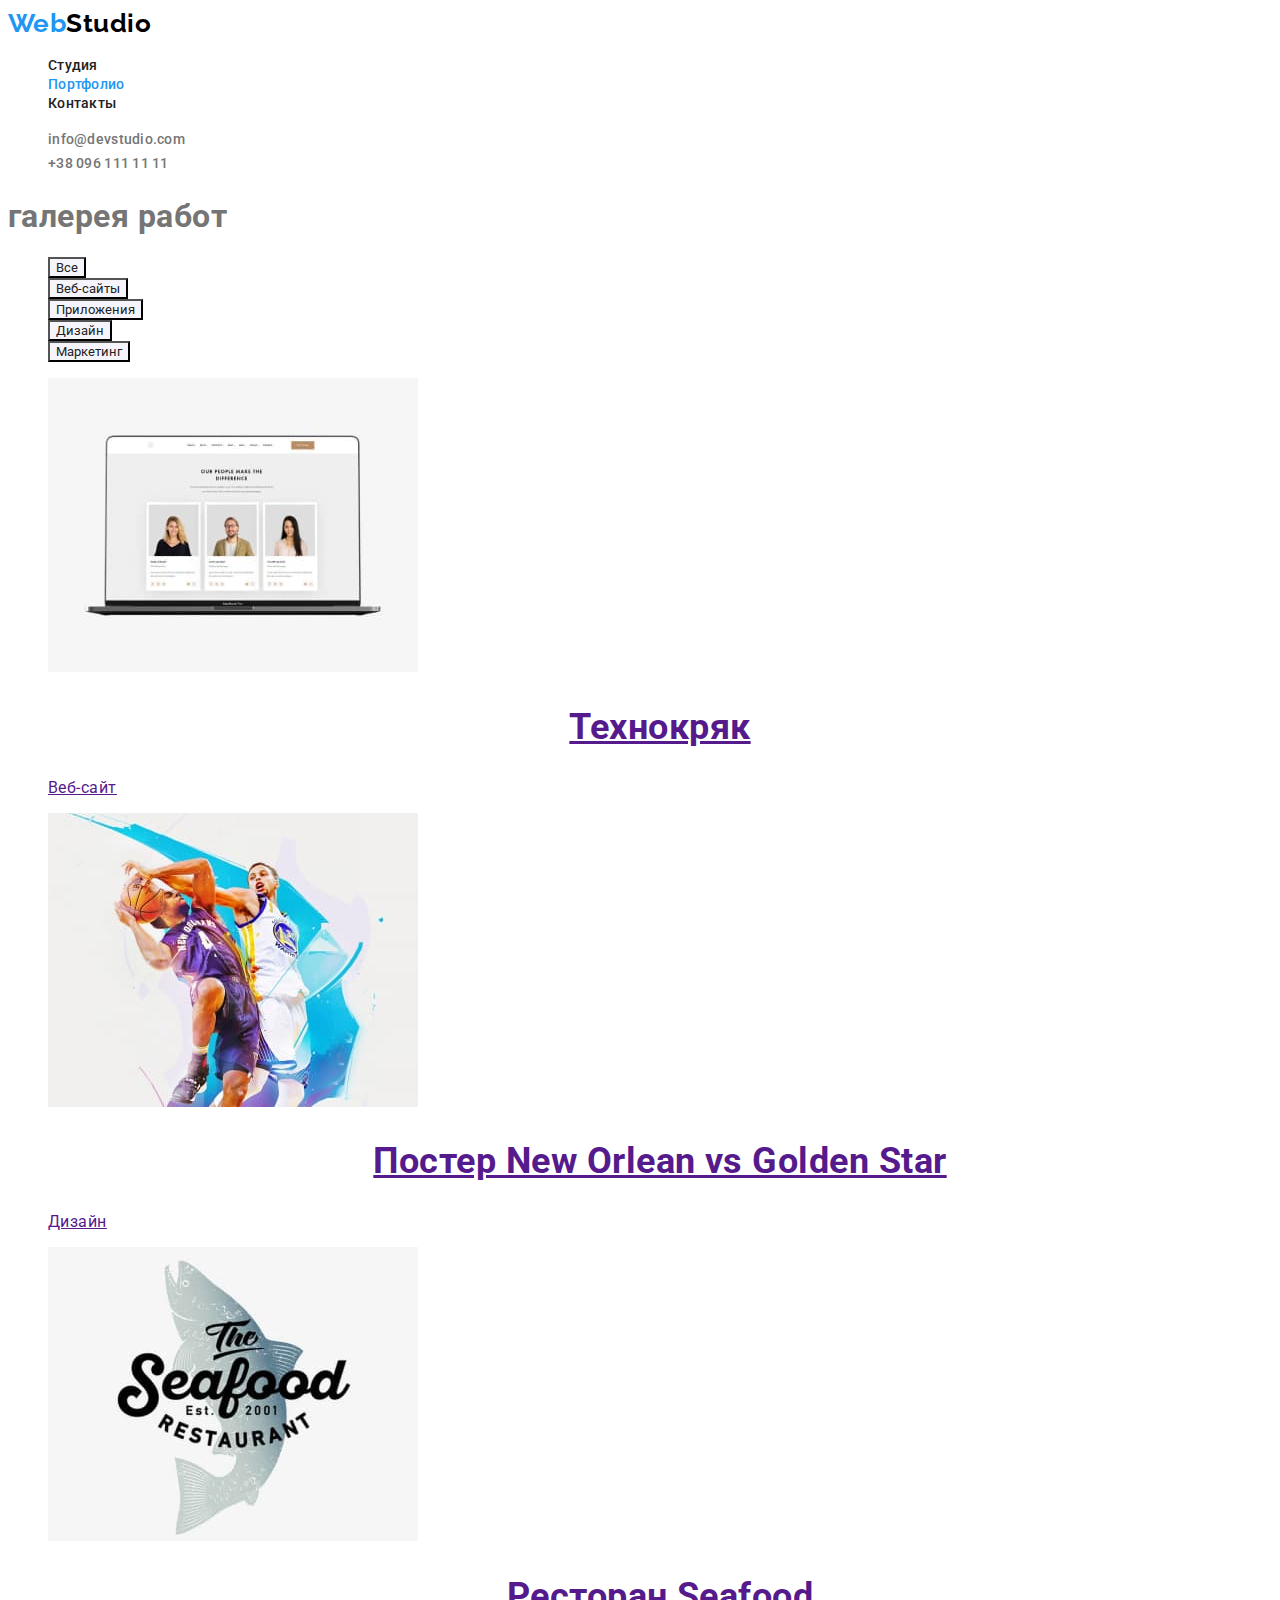
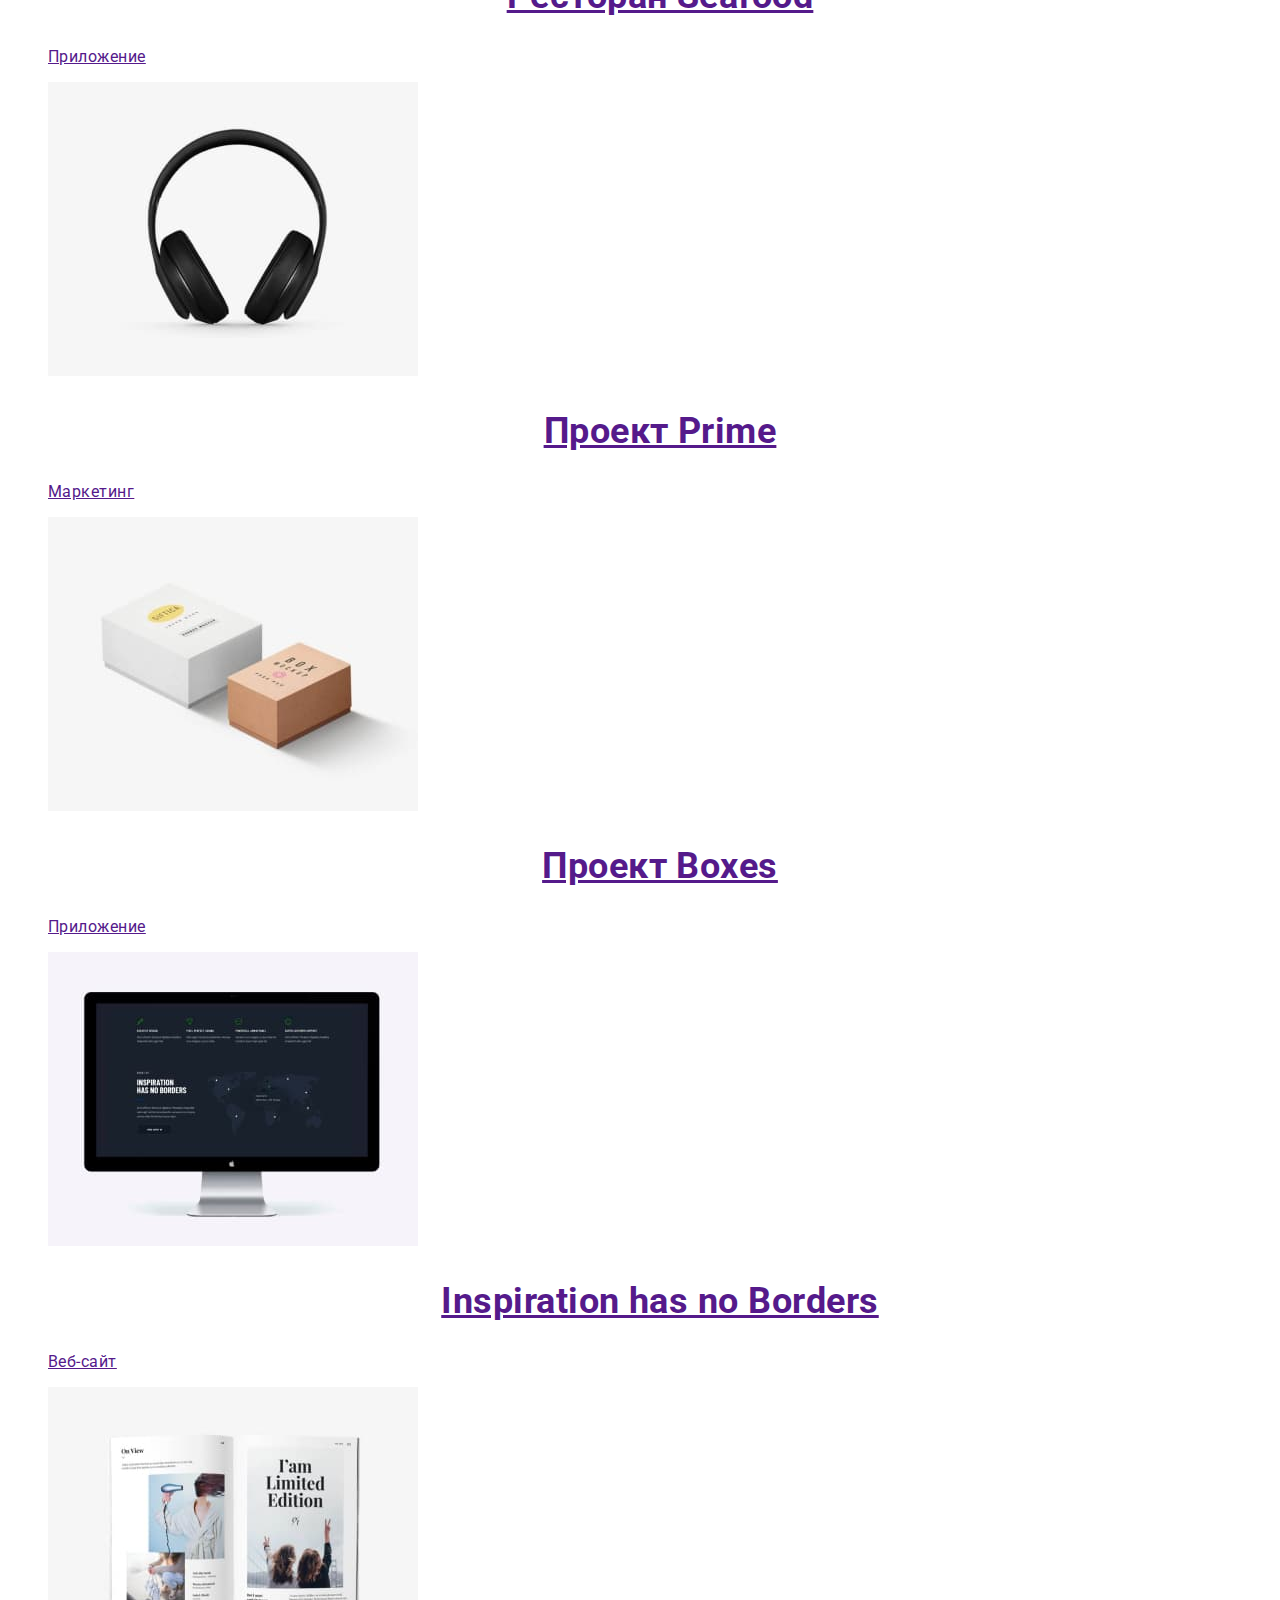
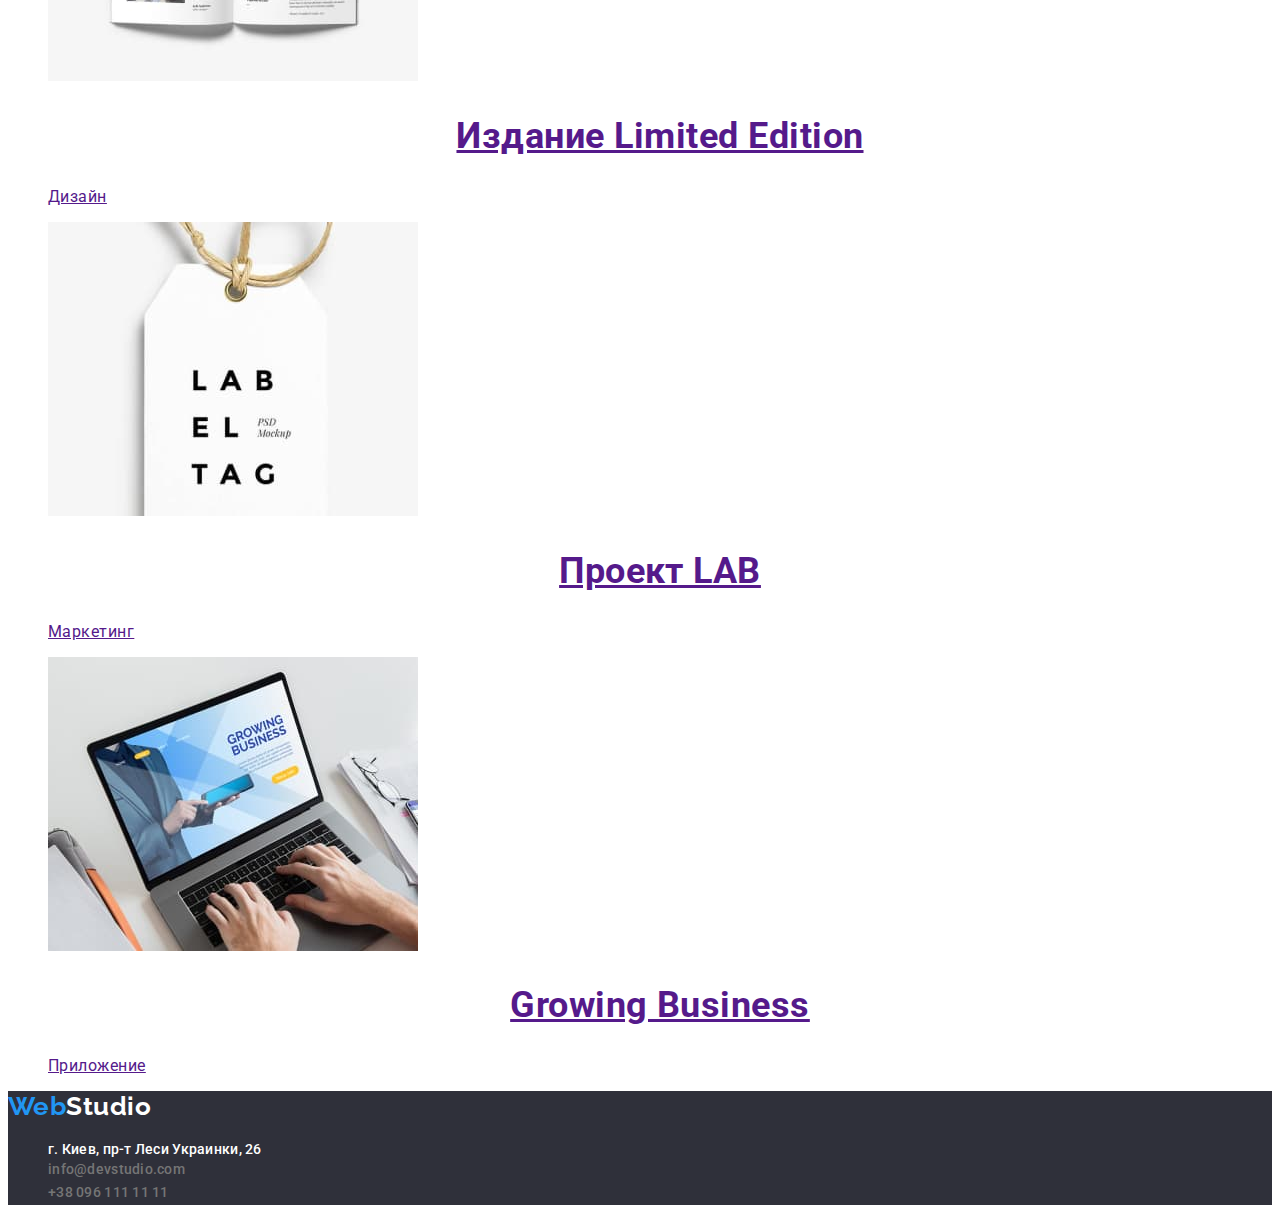
==== portfolio.html @ 2b444dae "добавляет файл портфолио и стили css" ====
<!DOCTYPE html>
<html lang="ru">
  <head>
    <meta charset="UTF-8" />
    <meta http-equiv="X-UA-Compatible" content="IE=edge" />
    <meta name="viewport" content="width=device-width, initial-scale=1.0" />
    <title>Портфолио</title>
    <link
      href="https://fonts.googleapis.com/css2?family=Raleway:wght@700&family=Roboto:wght@400;500;700;900&display=swap"
      rel="stylesheet"
    />
    <link rel="stylesheet" href="./css/styles.css" />
  </head>

  <body>
    <!-- Шапка сайта -->
    <header>
      <nav>
        <a href="./index.html" class="logo"><span class="accent">Web</span>Studio</a>
        <ul class="site-nav list">
          <li><a href="./index.html" class="link">Студия</a></li>
          <li><a href="./portfolio.html" class="link current">Портфолио</a></li>
          <li><a href="" class="link">Контакты</a></li>
        </ul>
      </nav>
      <!-- ЧИ МОЖНА ТУТ ЗАЛИШИТИ КЛАС БЕЗ ТИРЕ? -->
      <ul class="contacts-list">
        <li><a href="mailto:info@devstudio.com" class="link">info@devstudio.com</a></li>
        <li><a href="tel:+380961111111" class="link">+38 096 111 11 11</a></li>
      </ul>
    </header>

    <main>
      <!-- фильтр-навигация по портфолио -->
      <section>
        <h1 class="fitler">галерея работ</h1>
        <ul>
          <li><button type="button" class="button link">Все</button></li>
          <li><button type="button" class="button link">Веб-сайты</button></li>
          <li><button type="button" class="button link">Приложения</button></li>
          <li><button type="button" class="button link">Дизайн</button></li>
          <li><button type="button" class="button link">Маркетинг</button></li>
        </ul>
      </section>

      <!-- примеры работ -->

      <section class="project">
        <ul>
          <li>
            <a href="">
              <img src="./images/img8.jpg" alt="Сайт технокряк на мониторе ноутбука" width="370" />
              <h2 class="title">Технокряк</h2>
              <p class="describtion">Веб-сайт</p></a
            >
          </li>
          <li>
            <a href="">
              <img src="./images/img9.jpg" alt="Два боскетболиста с мячем на постере" width="370" />
              <h2 class="title">Постер New Orlean vs Golden Star</h2>
              <p class="describtion">Дизайн</p></a
            >
          </li>
          <li>
            <a href="">
              <img src="./images/img10.jpg" alt="Логотип Ресторана Seafood" width="370" />
              <h2 class="title">Ресторан Seafood</h2>
              <p class="describtion">Приложение</p></a
            >
          </li>
          <li>
            <a href="">
              <img src="./images/img11.jpg" alt="Наушники" width="370" />
              <h2 class="title">Проект Prime</h2>
              <p class="describtion">Маркетинг</p></a
            >
          </li>
          <li>
            <a href="">
              <img src="./images/img12.jpg" alt="Пример коробок" width="370" />
              <h2 class="title">Проект Boxes</h2>
              <p class="describtion">Приложение</p></a
            >
          </li>
          <li>
            <a href="">
              <img src="./images/img13.jpg" alt="Сайт на мониторе" width="370" />
              <h2 class="title">Inspiration has no Borders</h2>
              <p class="describtion">Веб-сайт</p></a
            >
          </li>
          <li>
            <a href="">
              <img src="./images/img14.jpg" alt="Разворот журнала" width="370" />
              <h2 class="title">Издание Limited Edition</h2>
              <p class="describtion">Дизайн</p></a
            >
          </li>
          <li>
            <a href="">
              <img src="./images/img15.jpg" alt="Пример бирки для одежды" width="370" />
              <h2 class="title">Проект LAB</h2>
              <p class="describtion">Маркетинг</p></a
            >
          </li>
          <li>
            <a href="">
              <img src="./images/img16.jpg" alt="Ноутбук с сайтом" width="370" />
              <h2 class="title">Growing Business</h2>
              <p class="describtion">Приложение</p></a
            >
          </li>
        </ul>
      </section>
    </main>
    <!-- Футер -->
    <footer>
      <a href="./index.html" class="logo footer"><span class="accent">Web</span>Studio</a>
      <address>
        <ul class="contacts-list">
          <li>
            <a
              href="https://www.google.com.ua/maps"
              target="_blank"
              rel="noopener noreferrer"
              class="address"
            >
              г. Киев, пр-т Леси Украинки, 26</a
            >
          </li>
          <li><a href="mailto:info@devstudio.com" class="link">info@devstudio.com</a></li>
          <li><a href="tel:+380961111111" class="link">+38 096 111 11 11</a></li>
        </ul>
      </address>
    </footer>
  </body>
</html>
---- css/styles.css ----
:root {
  --primary-text-color--: #757575;
  --title-text-color--: #212121;
  --accent-color--: #2196f3;
  --logo-title-color--: #000000;
  --button-color--: #ffffff;
  --button-bcr-color--: #f5f4fa;
  --hero-bcr-color--: #2f303a;
}

body {
  background-color: var(--button-color--);
  color: var(--primary-text-color--);
  font-family: Roboto, sans-serif;
  letter-spacing: 0.03em;
}

h2 {
  font-weight: 700;
  font-size: 36px;
  line-height: 1.17;
  text-align: center;
}

/*-- Шапка сайта --*/
.logo {
  color: var(--logo-title-color--);
  font-family: Raleway, cursive;
  font-weight: 700;
  font-size: 26px;
  line-height: 1.2;
  text-decoration: none;
}
.logo .accent {
  color: var(--accent-color--);
}

ul {
  list-style: none;
}

.site-nav .link {
  color: var(--title-text-color--);
  font-weight: 500;
  font-size: 14px;
  line-height: 1.14;
  letter-spacing: 0.02em;
  text-decoration: none;
}
.site-nav .link:hover,
.site-nav .link:focus,
.site-nav .link:active {
  color: var(--accent-color--);
}
.site-nav .link.current {
  color: var(--accent-color--);
}
.contacts-list a {
  color: var(--primary-text-color--);
  font-weight: 500;
  font-size: 14px;
  line-height: 1.14;
  letter-spacing: 0.02em;
  text-decoration: none;
}
.contacts-list .link:hover,
.contacts-list .link:focus {
  color: var(--accent-color--);
}

/* Hero */
.hero {
  background-color: var(--hero-bcr-color--);
}
.hero .title {
  color: var(--button-color--);
  font-weight: 900;
  font-size: 44px;
  line-height: 1.4;
  letter-spacing: 0.06em;
  text-align: center;
}
.button {
  color: var(--title-text-color--);
  background-color: var(--button-bcr-color--);
  font-family: inherit;
  cursor: pointer;
}
.button.link:hover,
.button.link:focus,
.button.link:active {
  color: var(--button-color--);
  background-color: var(--accent-color--);
}

.button.hero {
  color: var(--button-color--);
  background-color: var(--accent-color--);
  font-weight: 700;
  font-size: 16px;
  line-height: 1.9;
}

/*  Наши преимущества */
.features-list .title {
  color: var(--title-text-color--);
  font-weight: 700;
  font-size: 14px;
  line-height: 1.14;
  text-transform: uppercase;
}

.features-list .text {
  font-size: 14px;
  line-height: 1.71;
}
/* Примеры работ */
.example .title {
  color: var(--title-text-color--);
}

/* Команда */
.team-list .title {
  font-weight: 500;
  font-size: 16px;
  line-height: 1.18;
}
.team {
  background-color: #f5f4fa;
}
.team .title,
.team-list .title {
  color: var(--title-text-color--);
}

.team p {
  font-size: 16px;
  line-height: 1.18;
}
/* футер */
footer {
  background-color: var(--hero-bcr-color--);
}
.logo.footer {
  color: var(--button-color--);
  font-family: Raleway, cursive;
  font-weight: 700;
  font-size: 26px;
  line-height: 1.2;
  text-decoration: none;
}

.logo.footer .accent {
  color: var(--accent-color--);
}
/* .contacts-list.footer .accent{
  color: #ffffff;
} */
.contacts-list .address {
  color: var(--button-color--);
  font-style: normal;
}

.contacts-list .address:hover,
.contacts-list .address:focus,
.contacts-list .address:active {
  color: var(--accent-color--);
}

.contacts-list .link {
  font-style: normal;
  font-size: 14px;
  line-height: 1.7;
}
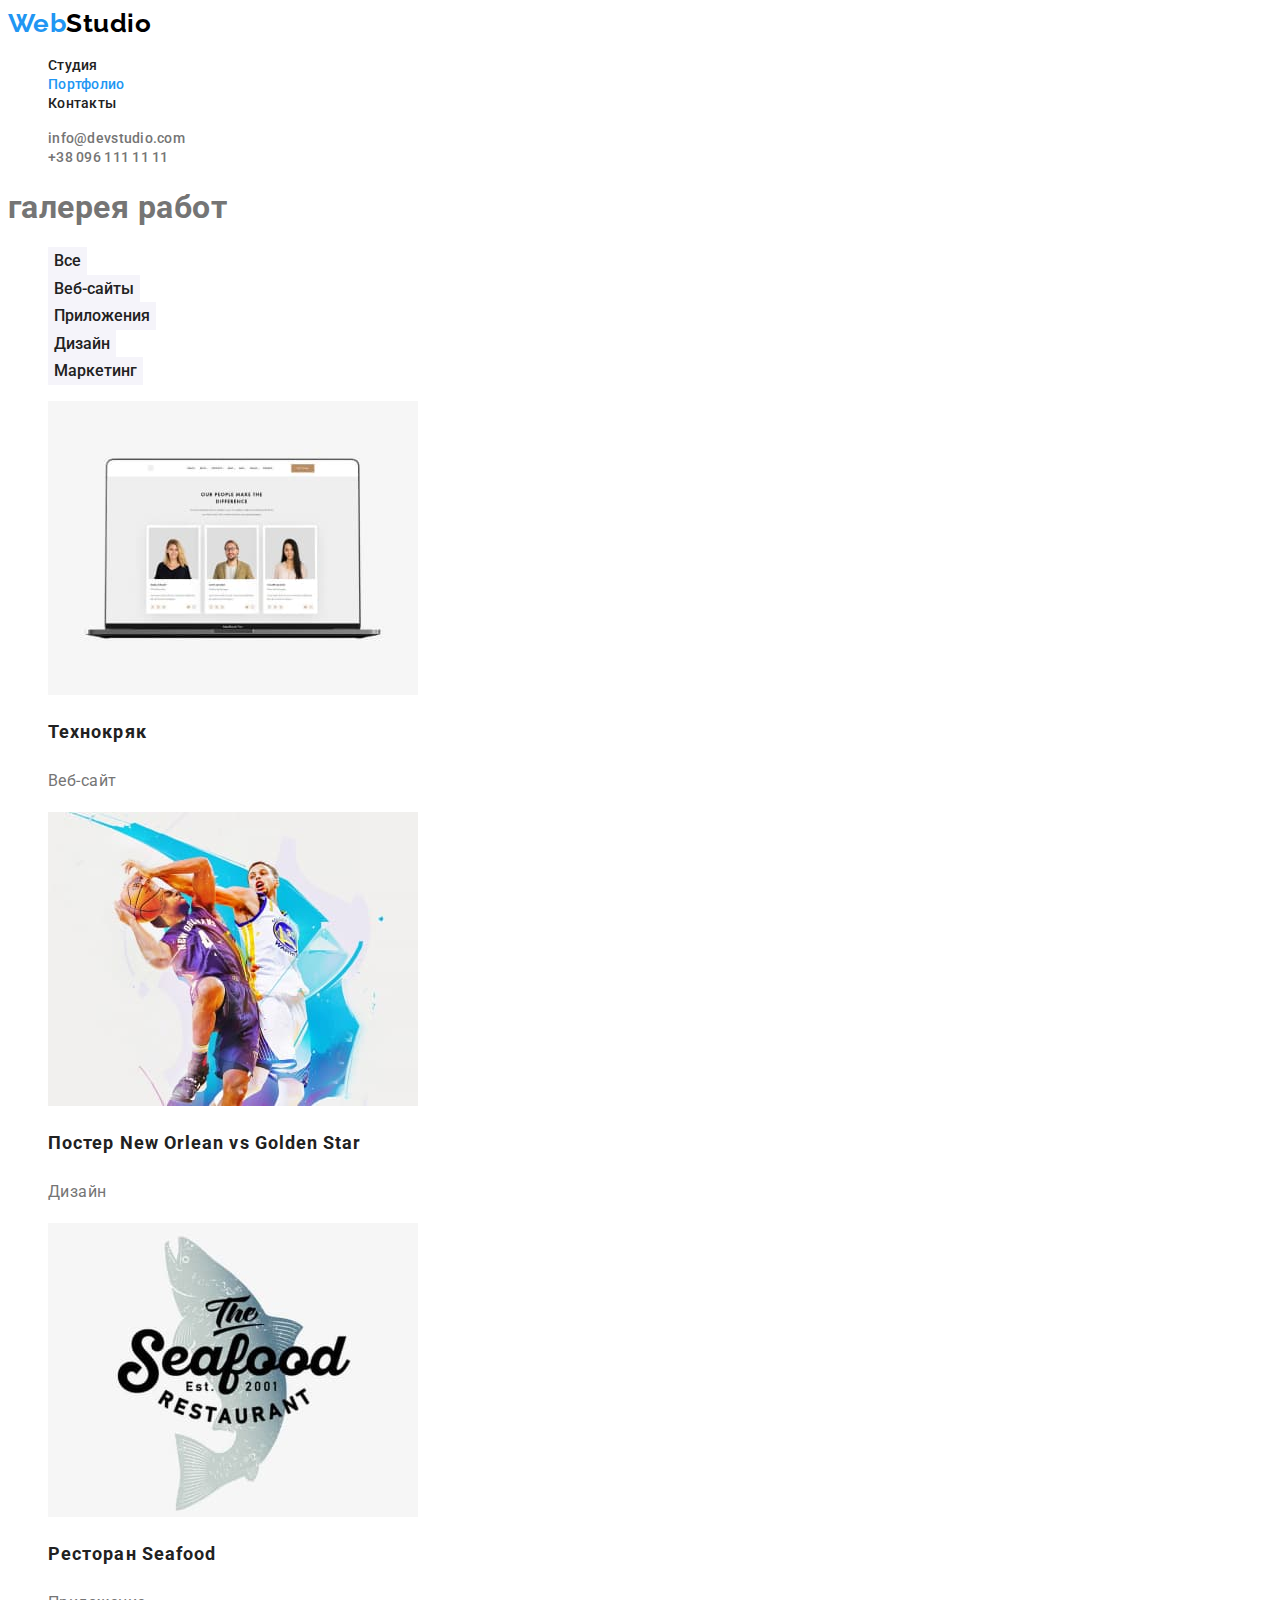
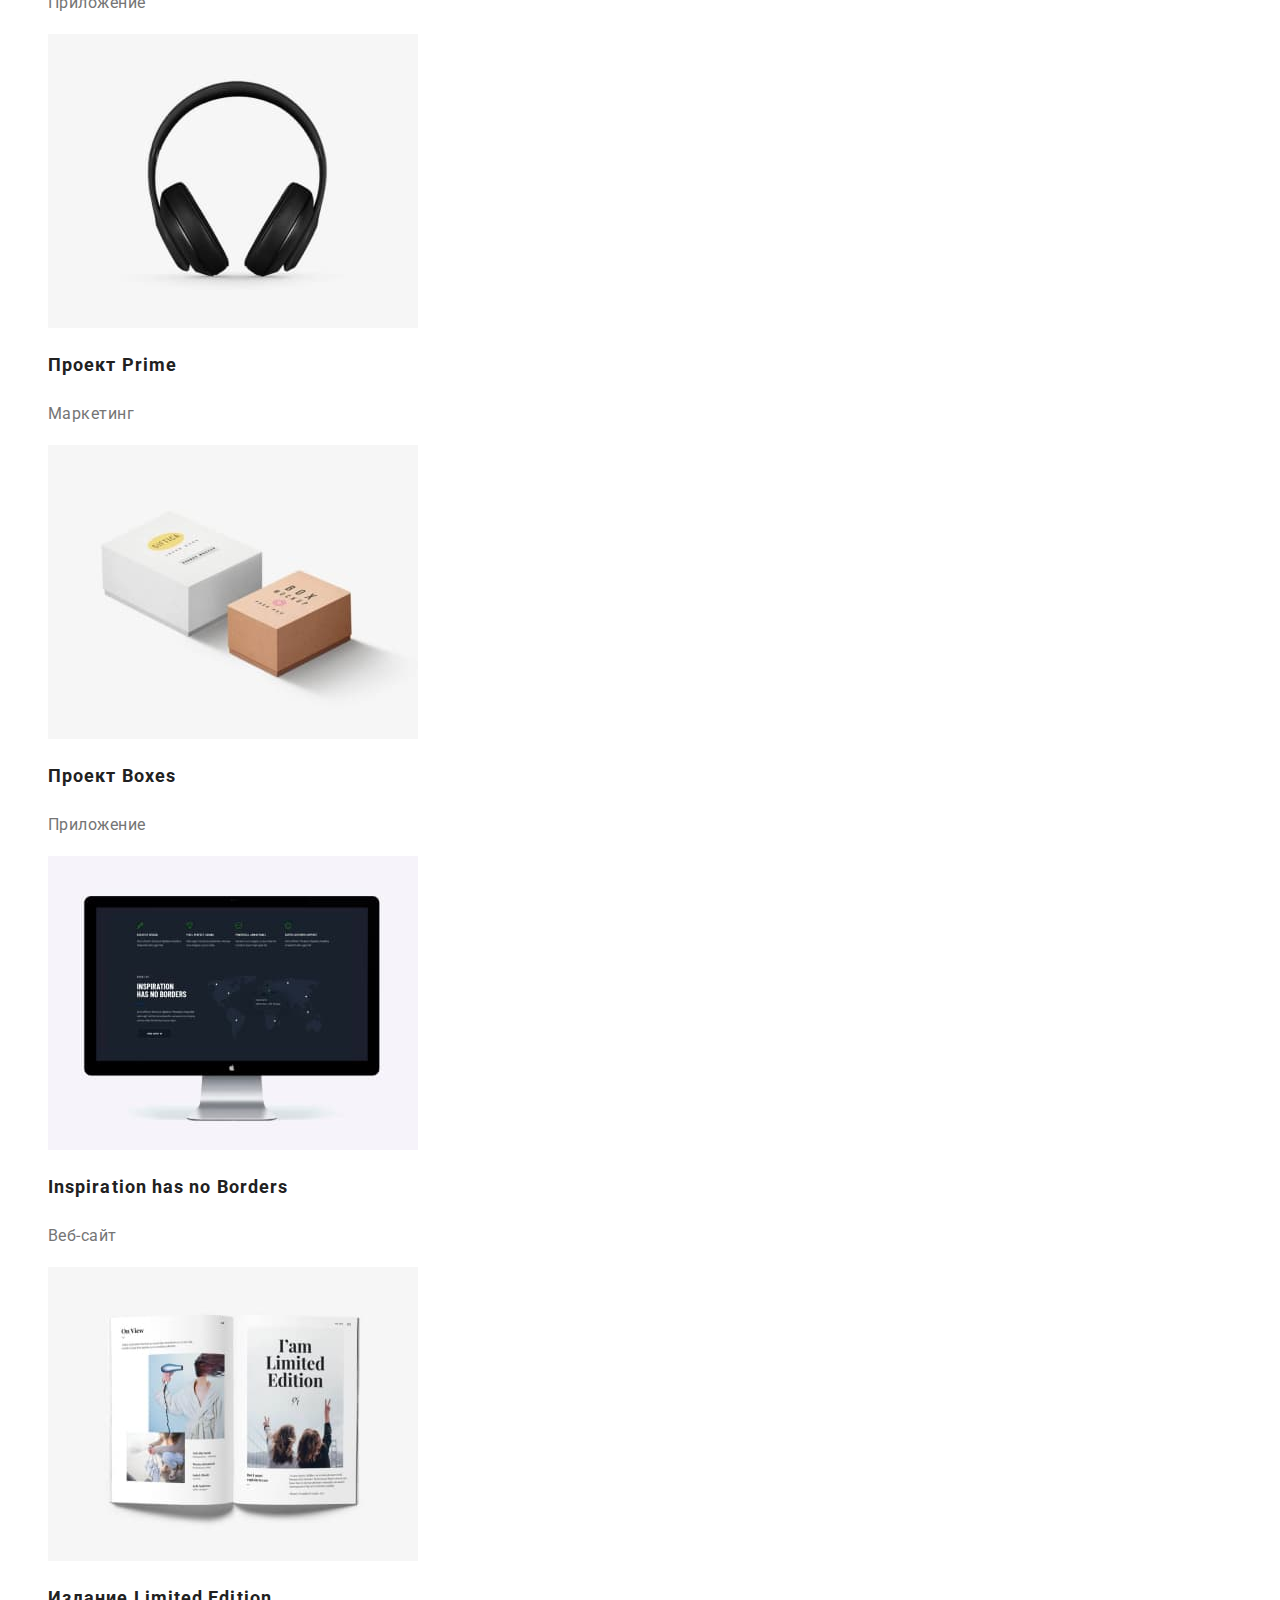
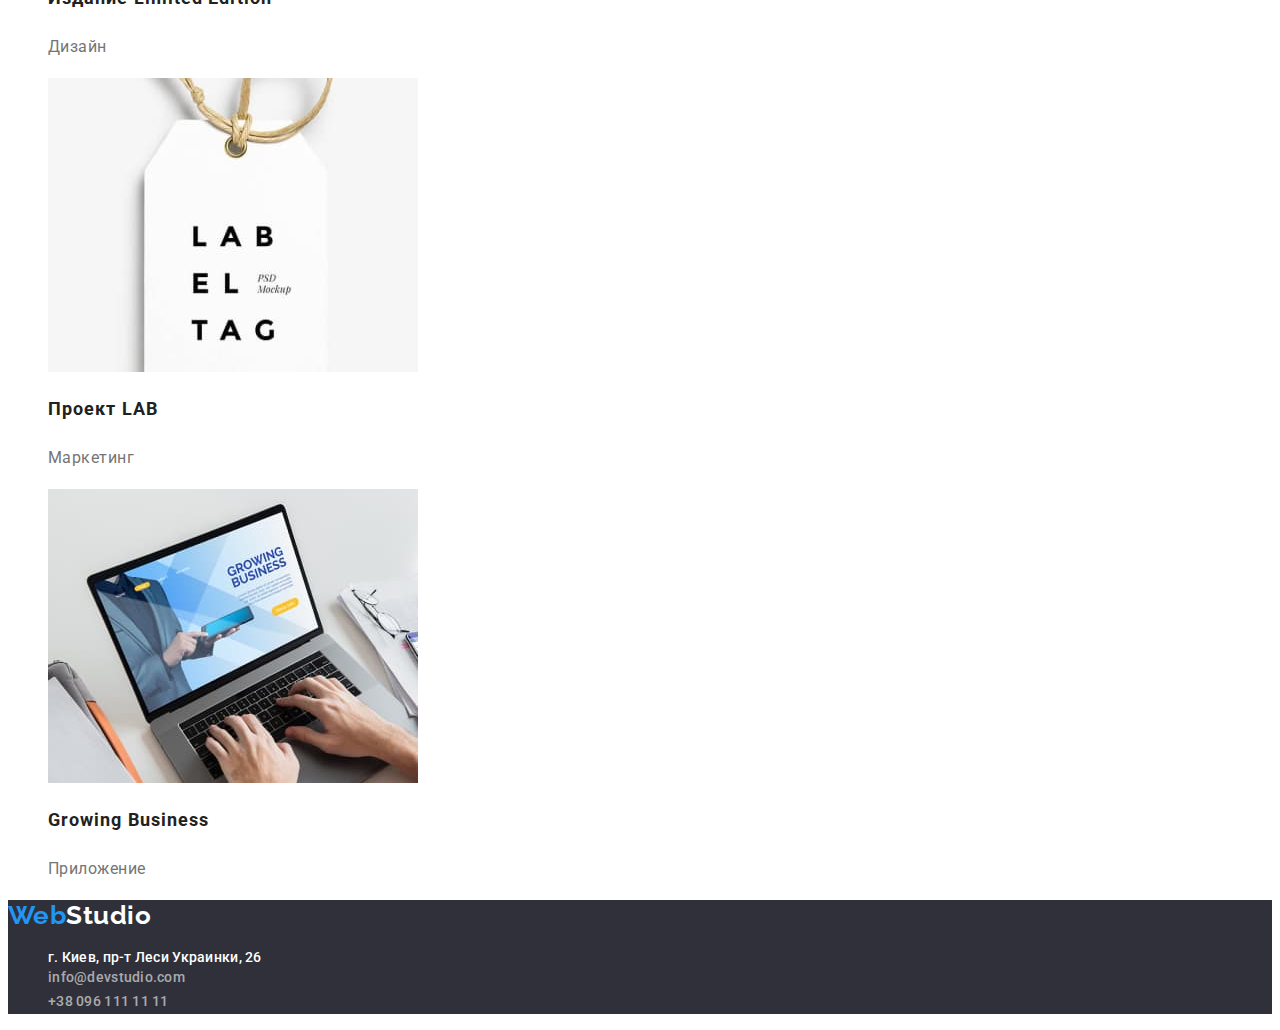
==== commit d867252c: "добавляет стили портфолио, убирает ошибки index.html" ====
--- a/portfolio.html
+++ b/portfolio.html
@@ -41,70 +41,66 @@
           <li><button type="button" class="button link">Дизайн</button></li>
           <li><button type="button" class="button link">Маркетинг</button></li>
         </ul>
-      </section>
 
-      <!-- примеры работ -->
-
-      <section class="project">
-        <ul>
+        <ul class="portfolio">
           <li>
-            <a href="">
+            <a href="" class="link">
               <img src="./images/img8.jpg" alt="Сайт технокряк на мониторе ноутбука" width="370" />
               <h2 class="title">Технокряк</h2>
               <p class="describtion">Веб-сайт</p></a
             >
           </li>
           <li>
-            <a href="">
+            <a href="" class="link">
               <img src="./images/img9.jpg" alt="Два боскетболиста с мячем на постере" width="370" />
               <h2 class="title">Постер New Orlean vs Golden Star</h2>
               <p class="describtion">Дизайн</p></a
             >
           </li>
           <li>
-            <a href="">
+            <a href="" class="link">
               <img src="./images/img10.jpg" alt="Логотип Ресторана Seafood" width="370" />
               <h2 class="title">Ресторан Seafood</h2>
               <p class="describtion">Приложение</p></a
             >
           </li>
           <li>
-            <a href="">
+            <a href="" class="link">
               <img src="./images/img11.jpg" alt="Наушники" width="370" />
               <h2 class="title">Проект Prime</h2>
               <p class="describtion">Маркетинг</p></a
             >
           </li>
           <li>
-            <a href="">
+            <a href="" class="link">
               <img src="./images/img12.jpg" alt="Пример коробок" width="370" />
               <h2 class="title">Проект Boxes</h2>
               <p class="describtion">Приложение</p></a
             >
           </li>
           <li>
-            <a href="">
+            <a href="" class="link">
               <img src="./images/img13.jpg" alt="Сайт на мониторе" width="370" />
               <h2 class="title">Inspiration has no Borders</h2>
               <p class="describtion">Веб-сайт</p></a
             >
           </li>
           <li>
-            <a href="">
+            <a href="" class="link">
               <img src="./images/img14.jpg" alt="Разворот журнала" width="370" />
               <h2 class="title">Издание Limited Edition</h2>
               <p class="describtion">Дизайн</p></a
             >
           </li>
           <li>
-            <a href="">
+            <a href="" class="link">
               <img src="./images/img15.jpg" alt="Пример бирки для одежды" width="370" />
               <h2 class="title">Проект LAB</h2>
               <p class="describtion">Маркетинг</p></a
             >
           </li>
           <li>
-            <a href="">
+            <a href="" class="link">
               <img src="./images/img16.jpg" alt="Ноутбук с сайтом" width="370" />
               <h2 class="title">Growing Business</h2>
               <p class="describtion">Приложение</p></a
@@ -128,8 +124,8 @@
               г. Киев, пр-т Леси Украинки, 26</a
             >
           </li>
-          <li><a href="mailto:info@devstudio.com" class="link">info@devstudio.com</a></li>
-          <li><a href="tel:+380961111111" class="link">+38 096 111 11 11</a></li>
+          <li><a href="mailto:info@devstudio.com" class="link footer">info@devstudio.com</a></li>
+          <li><a href="tel:+380961111111" class="link footer">+38 096 111 11 11</a></li>
         </ul>
       </address>
     </footer>
--- a/css/styles.css
+++ b/css/styles.css
@@ -6,6 +6,7 @@
   --button-color--: #ffffff;
   --button-bcr-color--: #f5f4fa;
   --hero-bcr-color--: #2f303a;
+  --footer-text-color--: rgba(255, 255, 255, 0.6);
 }
 
 body {
@@ -15,7 +16,7 @@
   letter-spacing: 0.03em;
 }
 
-h2 {
+.title.heading {
   font-weight: 700;
   font-size: 36px;
   line-height: 1.17;
@@ -79,6 +80,7 @@
   line-height: 1.4;
   letter-spacing: 0.06em;
   text-align: center;
+  text-transform: uppercase;
 }
 .button {
   color: var(--title-text-color--);
@@ -167,8 +169,33 @@
   color: var(--accent-color--);
 }
 
-.contacts-list .link {
+.contacts-list .footer {
   font-style: normal;
   font-size: 14px;
   line-height: 1.7;
-}
+  color: var(--footer-text-color--);
+}
+/* СТИЛИ ПОРТФОЛИО */
+.button.link {
+  font-weight: 500;
+  font-size: 16px;
+  line-height: 1.6;
+  text-align: center;
+  border: transparent;
+}
+
+.portfolio a {
+  text-decoration: none;
+}
+.portfolio .title {
+  font-weight: 700;
+  font-size: 18px;
+  line-height: 2;
+  letter-spacing: 0.06em;
+  color: var(--title-text-color--);
+}
+.portfolio .describtion {
+  font-size: 16px;
+  line-height: 1.88;
+  color: var(--primary-text-color--);
+}
